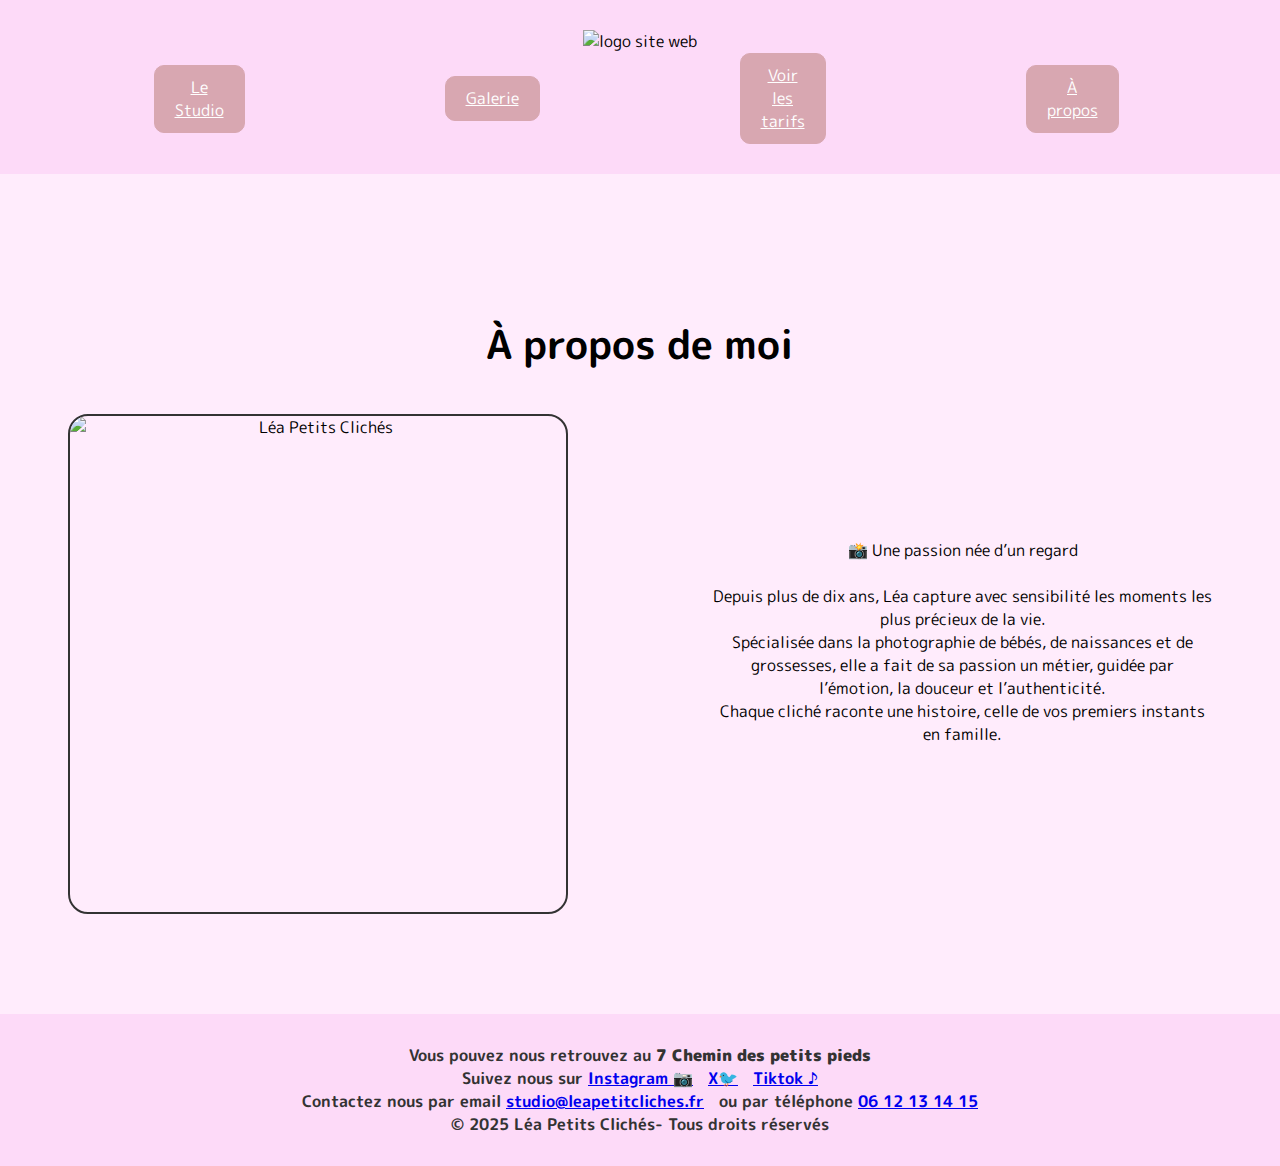
==== A_propos.html @ 14637b6e "feat : reorganization of the about  page completed" ====
<!DOCTYPE html>
<html lang="fr">
<head>
    <meta charset="UTF-8">
    <meta name="viewport" content="width=device-width, initial-scale=1.0">
    <meta name="description" content="Photographe professionnelle spécialisée dans la photographie de bébés, grossesses et naissances">
    <link rel="preconnect" href="https://fonts.googleapis.com">
<link rel="preconnect" href="https://fonts.gstatic.com" crossorigin>
<link href="https://fonts.googleapis.com/css2?family=M+PLUS+Rounded+1c&display=swap" rel="stylesheet">
<link rel="stylesheet" href="bebe/main.css">
    <title>Léa Petits Clichés - À propos de moi</title>
</head>
<body>
    <header id="header">
        <img id="logo" src="https://raw.githubusercontent.com/LucasAliasElvennope/image_for_project/refs/heads/feature/img/LogoSample_ByTailorBrands-removebg-preview.png" alt="logo site web">
        <nav id="nav">
            <a href="Accueil.html" class="btn">Accueil</a>
            <a href="Le_studio.html" class="btn">Le Studio</a>
            <a href="Galerie.html" class="btn">Galerie</a>
            <a href="Tarifs.html" class="btn">Voir les tarifs</a>
            <a href="A_propos.html" class="btn">À propos</a>
            <a href="Contact.html" class="btn">Contact</a>
        </nav>
    </header>
    <main>
        <h1 class="title">À propos de moi</h1>
        <section id="boite1_apropos">
            <img src="https://raw.githubusercontent.com/LucasAliasElvennope/image_for_project/refs/heads/feature/img/DeWatermark.ai_1744703057205.png" alt="Léa Petits Clichés">
            <h2 class="visually-hidden">Section visuelle secondaire</h2>
            <p class="text">📸 Une passion née d’un regard <br>
                <br>
                Depuis plus de dix ans, Léa capture avec sensibilité les moments les plus précieux de la vie. <br> 
                Spécialisée dans la photographie de bébés, de naissances et de grossesses, elle a fait de sa passion un métier, guidée par l’émotion, la douceur et l’authenticité. <br>
                Chaque cliché raconte une histoire, celle de vos premiers instants en famille.</p>
        </section>
        
    </main>
    <footer id="footer">
        <p id="textFooter"> &nbsp; Vous pouvez nous retrouvez au <strong>7 Chemin des petits pieds</strong> &nbsp; <br>
            Suivez nous sur <a href="https://www.instagram.com">Instagram 📷</a> &nbsp; <a href="https://www.twitter.com">X🐦</a> &nbsp; <a href="https://www.tiktok.com">Tiktok ♪ </a><br>
            Contactez nous par email <a href="mailto:studio@leapetitcliches.fr">studio@leapetitcliches.fr</a> &nbsp; ou par téléphone <a href="tel:+33612345678">06 12 13 14 15</a> <br>
            &copy; 2025 Léa Petits Clichés- Tous droits réservés</p>
    </footer>
</body>
</html>
---- bebe/main.css ----
@import url("https://fonts.googleapis.com/css2?family=M+PLUS+Rounded+1c&display=swap");
body {
  font-family: "M PLUS Rounded 1c", sans-serif;
}

#textFooter {
  font-family: "M PLUS Rounded 1c", sans-serif;
  font-weight: bolder;
}

.price {
  font-family: "M PLUS Rounded 1c", sans-serif;
  font-weight: bolder;
  font-size: 1.5rem;
  color: #D6456C;
}

#header {
  width: 100%;
  background-color: #fddaf8;
  display: flex;
  justify-content: center;
  align-items: center;
  flex-direction: column;
  text-align: center;
  padding: 30px;
}

#header_studio {
  background-color: #fddaf8;
  display: flex;
  justify-content: center;
  align-items: center;
  flex-direction: column;
  text-align: center;
  padding: 30px;
}

#logo_studio {
  display: flex;
  align-self: center;
  max-width: 250px;
  height: auto;
}

#logo {
  display: flex;
  align-self: center;
  max-width: 250px;
  height: auto;
}

#nav {
  display: flex;
  gap: 200px;
  justify-content: center;
  align-items: center;
}

#nav_studio {
  display: flex;
  gap: 200px;
  justify-content: center;
  align-items: center;
}

.btn {
  background-color: #D8A7B1;
  color: white;
  border: 1px solid #D8A7B1;
  border-radius: 10px;
  padding: 10px 20px;
}
.btn:hover {
  background-color: #C8BFE7;
  color: #ffffff;
}

#header_tarifs {
  background-color: #ffccf7;
  display: flex;
  justify-content: center;
  align-items: center;
  flex-direction: column;
  text-align: center;
  padding: 30px;
}

#title {
  display: flex;
  justify-content: center;
  text-align: center;
  font-size: 2.5rem;
  font-weight: bold;
  color: #000000;
  margin: 40px auto;
  font-family: "M PLUS Rounded 1c", sans-serif;
  font-weight: bolder;
}

#title_studio {
  display: flex;
  justify-content: center;
  text-align: center;
  font-size: 2.5rem;
  font-weight: bold;
  color: #000000;
  margin: 40px auto;
  font-family: "M PLUS Rounded 1c", sans-serif;
  font-weight: bolder;
}

#title_gallerie {
  display: flex;
  justify-content: center;
  text-align: center;
  font-weight: bold;
  font-size: 2.5rem;
  color: #000000;
  margin: 40px auto;
  font-family: "M PLUS Rounded 1c", sans-serif;
  font-weight: bolder;
}

#title_gallerie2 {
  display: flex;
  justify-content: center;
  text-align: center;
  font-weight: bold;
  color: #000000;
  margin: 40px auto;
  font-family: "M PLUS Rounded 1c", sans-serif;
  font-weight: bolder;
  font-size: 1.5rem;
}

.title {
  display: flex;
  justify-content: center;
  text-align: center;
  font-size: 2.5rem;
  font-weight: bold;
  color: #000000;
  margin: 40px auto;
  font-family: "M PLUS Rounded 1c", sans-serif;
  font-weight: bolder;
}

.title_jr {
  display: flex;
  justify-content: center;
  text-align: center;
  font-weight: bold;
  color: #000000;
  margin: 40px auto;
  font-family: "M PLUS Rounded 1c", sans-serif;
  font-weight: bolder;
  font-size: 1.5rem;
}

#enceinte {
  width: 1000px;
  height: 500px;
  display: flex;
  align-items: center;
  justify-content: center;
  border: 1px solid #333;
  border-radius: 10px;
}
#enceinte:hover {
  background-color: #C8BFE7;
  color: #ffffff;
}

body {
  margin: 0;
  padding: 0;
  height: 100vh;
  width: 100vw;
  background-color: #ffecfc;
  background-size: cover;
  background-repeat: no-repeat;
  background-position: center;
}

#img1 {
  width: 500px;
  height: 250px;
  display: flex;
  align-items: center;
  justify-content: center;
  border: 1px solid #333;
  border-radius: 10px;
}
#img1:hover {
  background-color: #C8BFE7;
  color: #ffffff;
}

#img2 {
  width: 500px;
  height: 250px;
  display: flex;
  align-items: center;
  justify-content: center;
  border: 1px solid #333;
  border-radius: 10px;
}
#img2:hover {
  background-color: #C8BFE7;
  color: #ffffff;
}

#entrance {
  width: 1000px;
  height: 600px;
  display: flex;
  align-items: center;
  justify-content: center;
  border: 1px solid #333;
  border-radius: 10px;
}
#entrance:hover {
  background-color: #C8BFE7;
  color: #ffffff;
}

#footer {
  display: flex;
  justify-content: center;
  align-items: center;
  text-align: center;
  padding: 30px;
  background-color: #fddaf8;
  color: #333;
}

#footer_studio {
  display: flex;
  justify-content: center;
  align-items: center;
  text-align: center;
  padding: 30px;
  background-color: #fddaf8;
  color: #333;
}

.visually-hidden {
  position: absolute !important;
  width: 1px;
  height: 1px;
  padding: 0;
  margin: -1px;
  overflow: hidden;
  clip: rect(0, 0, 0, 0);
  white-space: nowrap;
  border: 0;
}

* {
  margin: 0;
  padding: 0;
  box-sizing: border-box;
}

html, body {
  width: 100%;
  height: 100%;
}

main {
  padding-top: 100px;
  padding-bottom: 100px;
}

#carte {
  margin: 50px auto;
  max-width: 800px;
  text-align: center;
  width: 100%;
}
#carte iframe {
  width: 100%;
  height: 400px;
  border: none;
  border-radius: 10px;
  box-shadow: 0 0 10px rgba(0, 0, 0, 0.1);
  display: block;
}

#boite {
  display: grid;
  grid-template-columns: 1fr;
  gap: 10px;
  place-items: center;
  align-items: center;
  justify-content: center;
  text-align: center;
}

#boite1 {
  display: grid;
  grid-template-columns: 1fr;
  gap: 10px;
  place-items: center;
  align-items: center;
  justify-content: center;
  text-align: center;
}

#box {
  display: grid;
  grid-template-columns: 1fr;
  gap: 10px;
  place-items: center;
  align-items: center;
  justify-content: center;
  text-align: center;
}

#container {
  display: grid;
  grid-template-columns: 1fr;
  gap: 10px;
  place-items: center;
  align-items: center;
  justify-content: center;
  text-align: center;
}

#container1 {
  display: grid;
  grid-template-columns: 1fr;
  gap: 10px;
  place-items: center;
  align-items: center;
  justify-content: center;
  text-align: center;
}

#boite2 {
  display: grid;
  grid-template-columns: 1fr 1fr 1fr;
  gap: 20px;
  place-items: center;
  text-align: center;
  align-items: center;
}
#boite2 article {
  background-color: #FFD1DC;
  border: 2px solid #333;
  border-radius: 20px;
}

#box1 {
  width: 500px;
  height: 320px;
  background-color: #A3D5FF;
  grid-column: 1/2;
  color: #333;
  border-radius: 20px;
}

#box2 {
  width: 500px;
  height: 320px;
  background-color: #A3D5FF;
  grid-column: 2/3;
  color: #333;
  border-radius: 20px;
}

#box3 {
  width: 500px;
  height: 320px;
  background-color: #A3D5FF;
  grid-column: 3/4;
  color: #333;
  border-radius: 20px;
}

#espace {
  grid-column: 1/1;
  height: 100px;
}

#espace1 {
  grid-column: 1/1;
  height: 70px;
}

#espace2 {
  grid-column: 1/1;
  height: 70px;
}

.imgBox {
  margin-bottom: 10px;
  margin-top: 10px;
  border: 2px solid #333;
  border-radius: 50%;
  object-fit: cover;
}

#box_studio {
  display: grid;
  grid-template-columns: 1fr;
  gap: 10px;
  place-items: center;
  align-items: center;
  justify-content: center;
  text-align: center;
}

#boite1_studio {
  display: grid;
  grid-template-columns: 1fr;
  gap: 10px;
  place-items: center;
  align-items: center;
  justify-content: center;
  text-align: center;
}

#boite2_studio {
  display: grid;
  grid-template-columns: 1fr 1fr;
  gap: 5px;
  place-items: center;
  align-items: center;
  justify-content: center;
  text-align: center;
}

#int, #ext {
  width: 700px;
  height: 500px;
  border: 1px solid #333;
  border-radius: 20px;
}

#boite1_apropos {
  display: grid;
  grid-template-columns: 1fr 1fr;
  gap: 10px;
  place-items: center;
  align-items: center;
  justify-content: center;
  text-align: center;
}
#boite1_apropos img {
  width: 500px;
  height: 500px;
  border: 2px solid #333;
  border-radius: 20px;
}
#boite1_apropos .text {
  width: 500px;
  height: 250px;
  border-radius: 20px;
}

.masonry {
  column-count: 3;
  column-gap: 10px;
}
.masonry img {
  width: 100%;
  margin-bottom: 10px;
  border-radius: 6px;
  break-inside: avoid;
  transition: transform 0.3s ease;
}
.masonry img:hover {
  transform: scale(1.05);
}

#container_tarifs {
  display: grid;
  grid-template-columns: 1fr;
  gap: 10px;
  place-items: center;
  align-items: center;
  justify-content: center;
  text-align: center;
}

.boite-tarifs {
  display: grid;
  grid-template-columns: 1fr 1fr;
  gap: 20px;
  place-items: center;
  text-align: center;
}

.box-tarifs {
  width: 700px;
  height: 1090px;
  background-color: #FFD1DC;
  color: #333;
  border-radius: 20px;
  border: 2px solid #333;
  padding: 20px;
  transition: background-color 0.3s ease, color 0.3s ease;
}

.box-tarifs img {
  width: 90%;
  height: 60%;
  object-fit: cover;
  border-radius: 20px;
}

/*# sourceMappingURL=main.css.map */
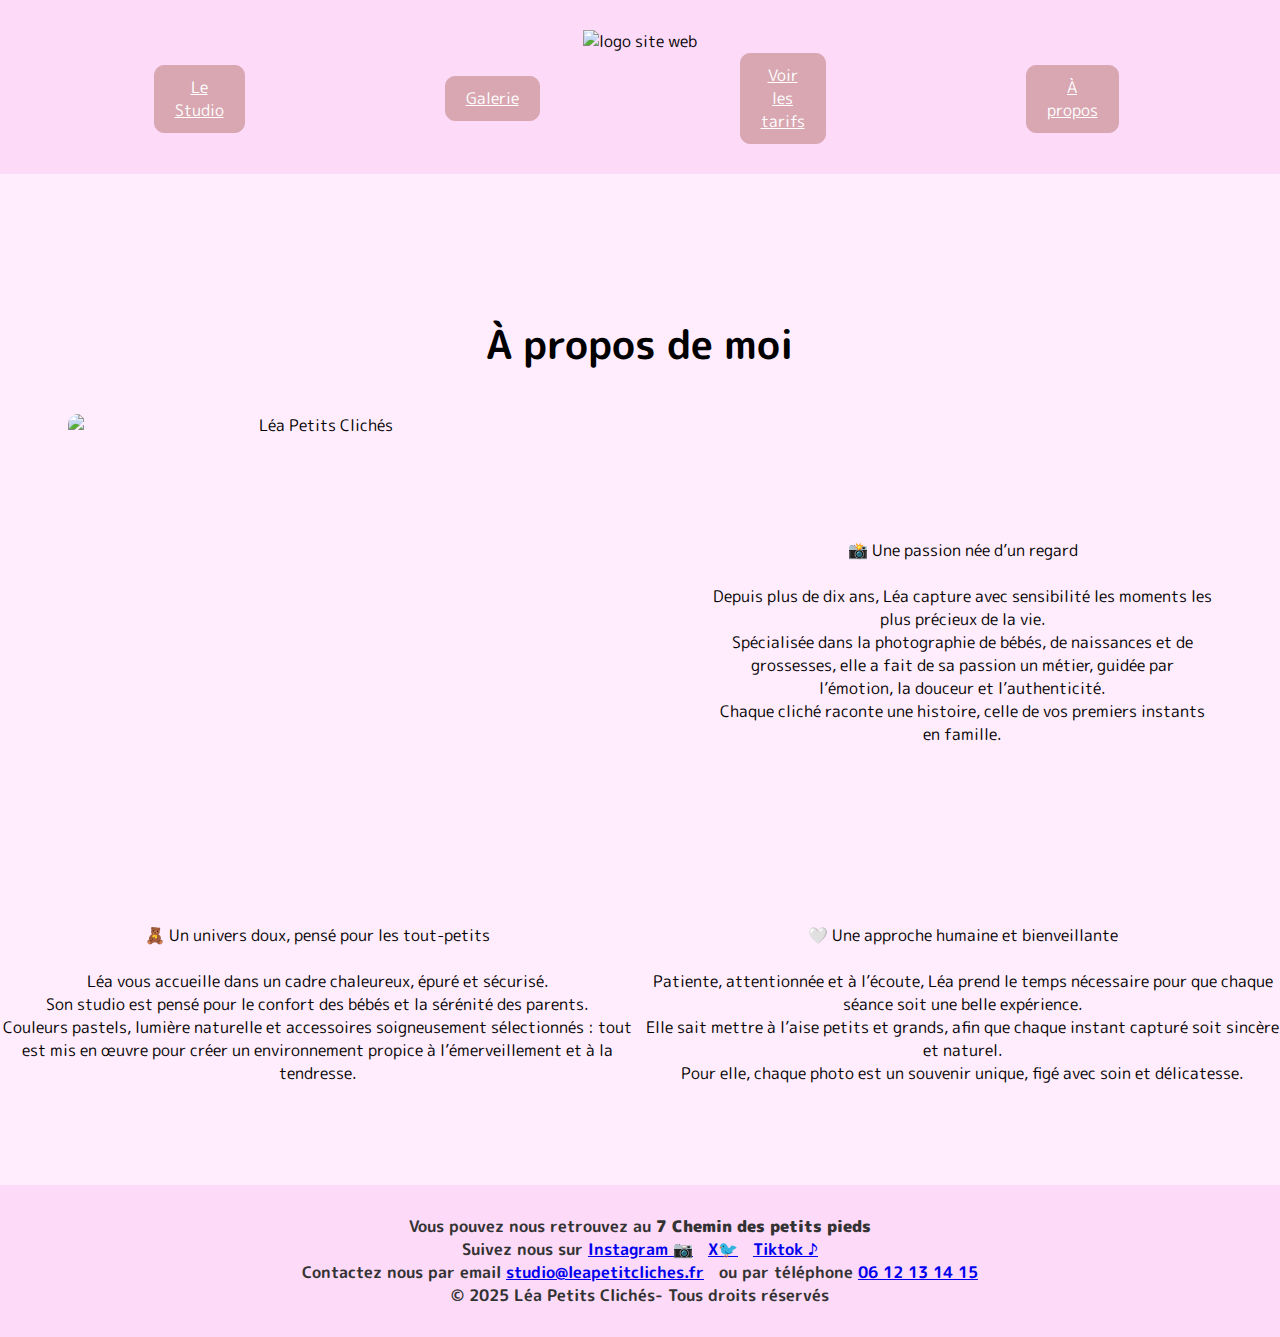
==== commit 3a0ed82a: "feat : image edge correction" ====
--- a/A_propos.html
+++ b/A_propos.html
@@ -32,6 +32,20 @@
                 Depuis plus de dix ans, Léa capture avec sensibilité les moments les plus précieux de la vie. <br> 
                 Spécialisée dans la photographie de bébés, de naissances et de grossesses, elle a fait de sa passion un métier, guidée par l’émotion, la douceur et l’authenticité. <br>
                 Chaque cliché raconte une histoire, celle de vos premiers instants en famille.</p>
+                <p>
+                    🧸 Un univers doux, pensé pour les tout-petits <br>
+                    <br>
+                    Léa vous accueille dans un cadre chaleureux, épuré et sécurisé. <br>
+                    Son studio est pensé pour le confort des bébés et la sérénité des parents. <br>
+                    Couleurs pastels, lumière naturelle et accessoires soigneusement sélectionnés : tout est mis en œuvre pour créer un environnement propice à l’émerveillement et à la tendresse.   
+                </p>
+                <p>
+                    🤍 Une approche humaine et bienveillante <br>
+                    <br>
+                    Patiente, attentionnée et à l’écoute, Léa prend le temps nécessaire pour que chaque séance soit une belle expérience. <br>
+                    Elle sait mettre à l’aise petits et grands, afin que chaque instant capturé soit sincère et naturel. <br>
+                    Pour elle, chaque photo est un souvenir unique, figé avec soin et délicatesse. <br>
+                </p>
         </section>
         
     </main>
--- a/bebe/main.css
+++ b/bebe/main.css
@@ -451,13 +451,12 @@
 #boite1_apropos img {
   width: 500px;
   height: 500px;
-  border: 2px solid #333;
-  border-radius: 20px;
+  border-radius: 10px;
 }
 #boite1_apropos .text {
   width: 500px;
   height: 250px;
-  border-radius: 20px;
+  border-radius: 10px;
 }
 
 .masonry {
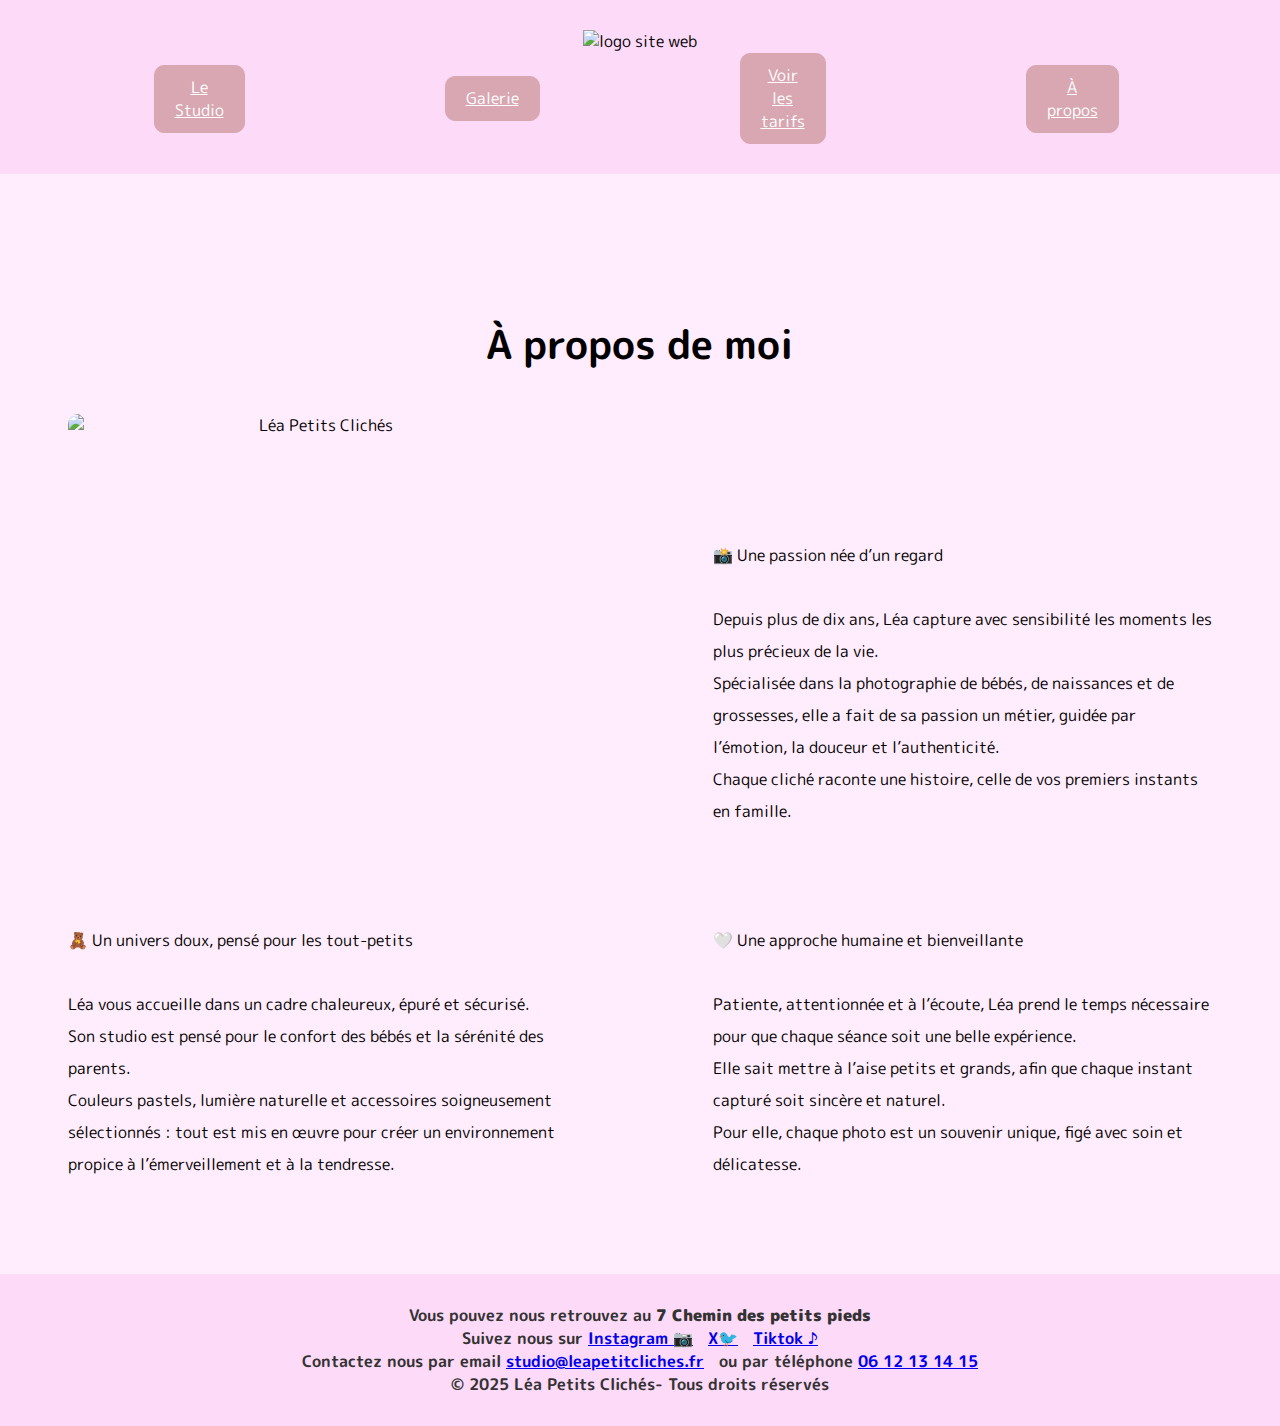
==== commit 2e141ae7: "feat: passage of text from center to left" ====
--- a/A_propos.html
+++ b/A_propos.html
@@ -32,14 +32,14 @@
                 Depuis plus de dix ans, Léa capture avec sensibilité les moments les plus précieux de la vie. <br> 
                 Spécialisée dans la photographie de bébés, de naissances et de grossesses, elle a fait de sa passion un métier, guidée par l’émotion, la douceur et l’authenticité. <br>
                 Chaque cliché raconte une histoire, celle de vos premiers instants en famille.</p>
-                <p>
+                <p class="text">
                     🧸 Un univers doux, pensé pour les tout-petits <br>
                     <br>
                     Léa vous accueille dans un cadre chaleureux, épuré et sécurisé. <br>
                     Son studio est pensé pour le confort des bébés et la sérénité des parents. <br>
                     Couleurs pastels, lumière naturelle et accessoires soigneusement sélectionnés : tout est mis en œuvre pour créer un environnement propice à l’émerveillement et à la tendresse.   
                 </p>
-                <p>
+                <p class="text">
                     🤍 Une approche humaine et bienveillante <br>
                     <br>
                     Patiente, attentionnée et à l’écoute, Léa prend le temps nécessaire pour que chaque séance soit une belle expérience. <br>
--- a/bebe/main.css
+++ b/bebe/main.css
@@ -454,9 +454,15 @@
   border-radius: 10px;
 }
 #boite1_apropos .text {
+  font-family: "M PLUS Rounded 1c", sans-serif;
+  font-size: 16px;
+  line-height: 2;
   width: 500px;
   height: 250px;
   border-radius: 10px;
+  align-items: center;
+  justify-content: left;
+  text-align: left;
 }
 
 .masonry {
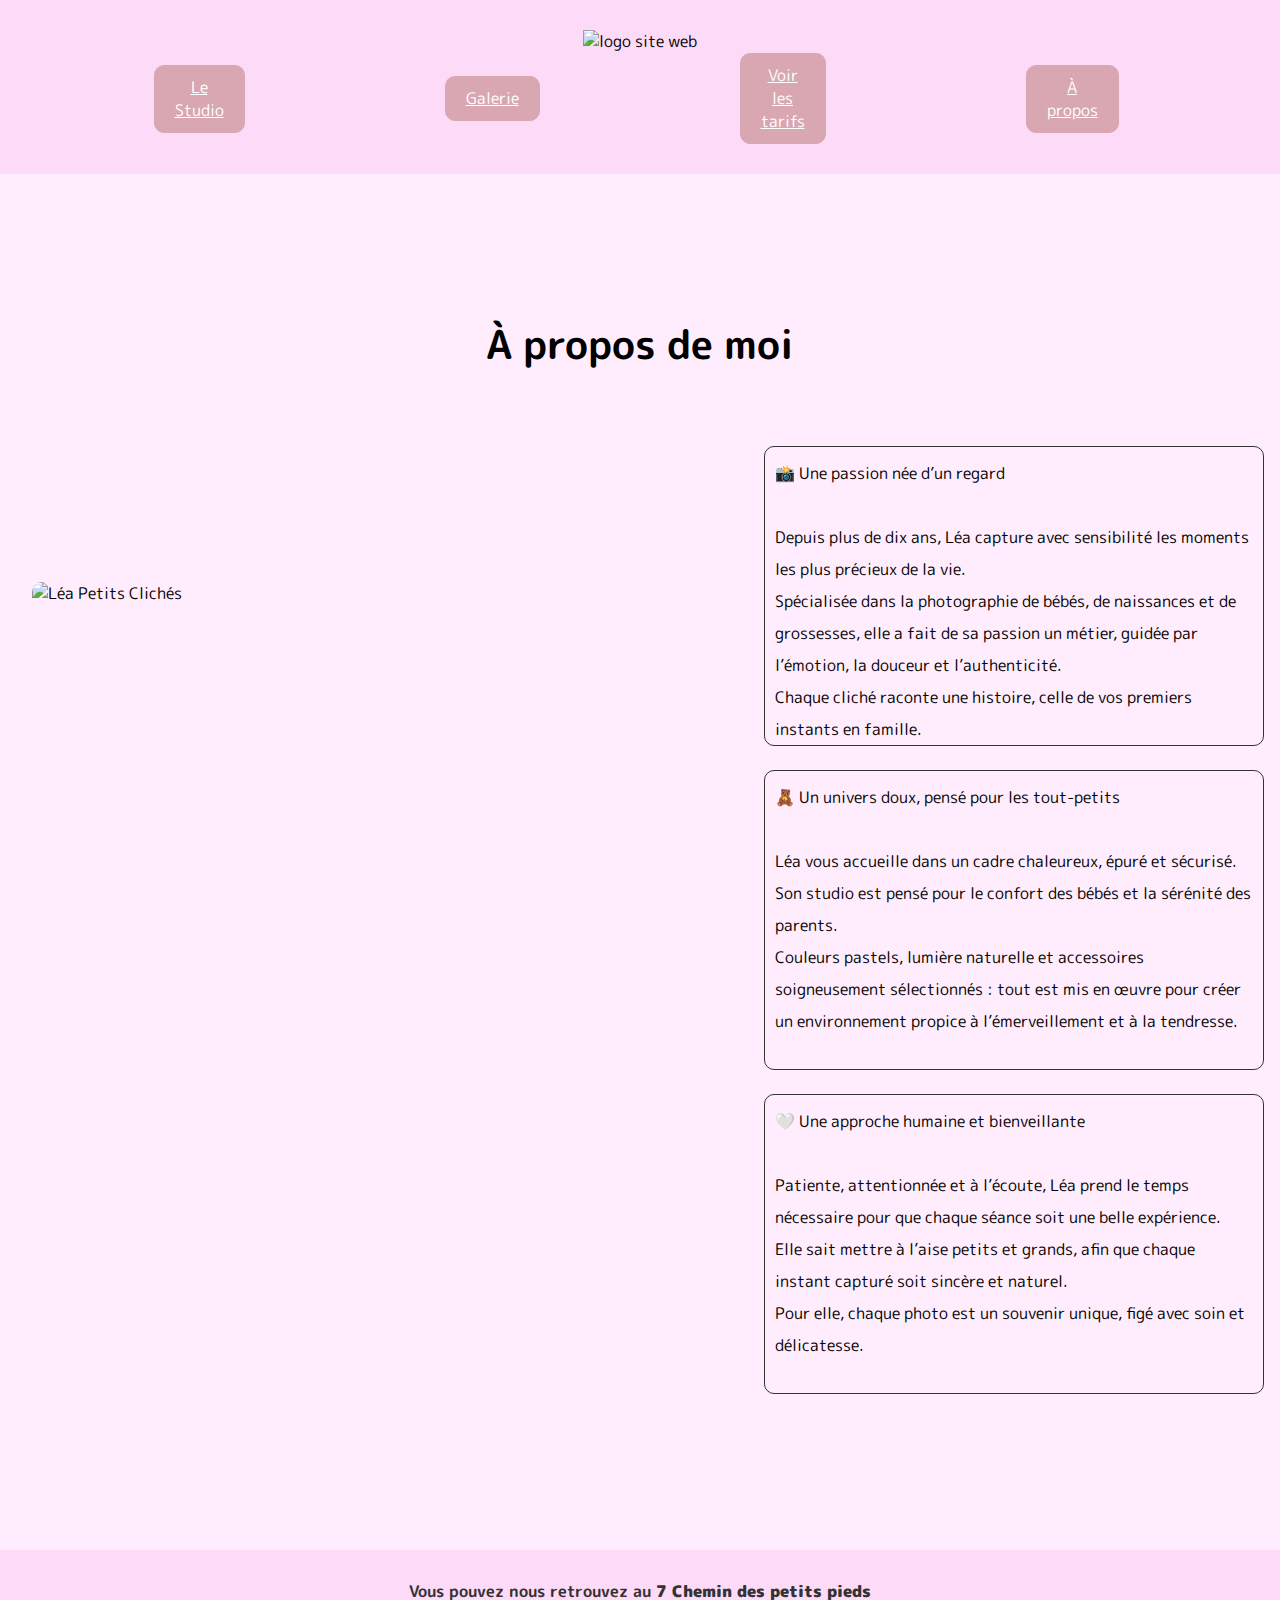
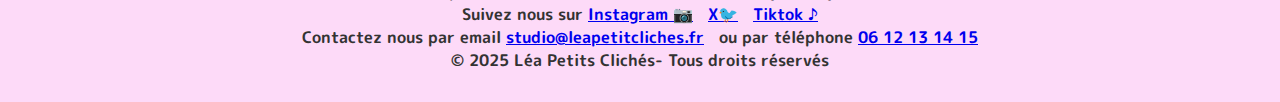
==== commit 88872e9a: "feat: passage of text from center to left" ====
--- a/A_propos.html
+++ b/A_propos.html
@@ -25,29 +25,30 @@
     <main>
         <h1 class="title">À propos de moi</h1>
         <section id="boite1_apropos">
-            <img src="https://raw.githubusercontent.com/LucasAliasElvennope/image_for_project/refs/heads/feature/img/DeWatermark.ai_1744703057205.png" alt="Léa Petits Clichés">
-            <h2 class="visually-hidden">Section visuelle secondaire</h2>
-            <p class="text">📸 Une passion née d’un regard <br>
-                <br>
-                Depuis plus de dix ans, Léa capture avec sensibilité les moments les plus précieux de la vie. <br> 
+            <img class="img_apropos" src="https://raw.githubusercontent.com/LucasAliasElvennope/image_for_project/refs/heads/feature/img/DeWatermark.ai_1744703057205.png" alt="Léa Petits Clichés">
+          
+            <section aria-labelledby="apropos-title">
+              <h2 id="apropos-title" class="visually-hidden">À propos de Léa</h2>
+          
+              <p class="text">📸 Une passion née d’un regard <br><br>
+                Depuis plus de dix ans, Léa capture avec sensibilité les moments les plus précieux de la vie. <br>
                 Spécialisée dans la photographie de bébés, de naissances et de grossesses, elle a fait de sa passion un métier, guidée par l’émotion, la douceur et l’authenticité. <br>
-                Chaque cliché raconte une histoire, celle de vos premiers instants en famille.</p>
-                <p class="text">
-                    🧸 Un univers doux, pensé pour les tout-petits <br>
-                    <br>
-                    Léa vous accueille dans un cadre chaleureux, épuré et sécurisé. <br>
-                    Son studio est pensé pour le confort des bébés et la sérénité des parents. <br>
-                    Couleurs pastels, lumière naturelle et accessoires soigneusement sélectionnés : tout est mis en œuvre pour créer un environnement propice à l’émerveillement et à la tendresse.   
-                </p>
-                <p class="text">
-                    🤍 Une approche humaine et bienveillante <br>
-                    <br>
-                    Patiente, attentionnée et à l’écoute, Léa prend le temps nécessaire pour que chaque séance soit une belle expérience. <br>
-                    Elle sait mettre à l’aise petits et grands, afin que chaque instant capturé soit sincère et naturel. <br>
-                    Pour elle, chaque photo est un souvenir unique, figé avec soin et délicatesse. <br>
-                </p>
-        </section>
-        
+                Chaque cliché raconte une histoire, celle de vos premiers instants en famille.
+              </p>
+          
+              <p class="text1">🧸 Un univers doux, pensé pour les tout-petits <br><br>
+                Léa vous accueille dans un cadre chaleureux, épuré et sécurisé. <br>
+                Son studio est pensé pour le confort des bébés et la sérénité des parents. <br>
+                Couleurs pastels, lumière naturelle et accessoires soigneusement sélectionnés : tout est mis en œuvre pour créer un environnement propice à l’émerveillement et à la tendresse.
+              </p>
+          
+              <p class="text2">🤍 Une approche humaine et bienveillante <br><br>
+                Patiente, attentionnée et à l’écoute, Léa prend le temps nécessaire pour que chaque séance soit une belle expérience. <br>
+                Elle sait mettre à l’aise petits et grands, afin que chaque instant capturé soit sincère et naturel. <br>
+                Pour elle, chaque photo est un souvenir unique, figé avec soin et délicatesse.
+              </p>
+            </section>
+          </section>
     </main>
     <footer id="footer">
         <p id="textFooter"> &nbsp; Vous pouvez nous retrouvez au <strong>7 Chemin des petits pieds</strong> &nbsp; <br>
--- a/bebe/main.css
+++ b/bebe/main.css
@@ -442,27 +442,37 @@
 #boite1_apropos {
   display: grid;
   grid-template-columns: 1fr 1fr;
-  gap: 10px;
-  place-items: center;
-  align-items: center;
-  justify-content: center;
-  text-align: center;
-}
-#boite1_apropos img {
-  width: 500px;
-  height: 500px;
-  border-radius: 10px;
-}
-#boite1_apropos .text {
+  gap: 2rem;
+  align-items: start;
+  padding: 2rem;
+}
+#boite1_apropos section {
+  text-align: left;
+}
+#boite1_apropos section p {
+  margin-bottom: 1.5rem;
+}
+
+.img_apropos {
+  justify-self: center;
+  align-self: center;
+  width: 700px;
+  height: 700px;
+  border-radius: 10px;
+}
+
+.text, .text1, .text2 {
   font-family: "M PLUS Rounded 1c", sans-serif;
   font-size: 16px;
   line-height: 2;
   width: 500px;
-  height: 250px;
-  border-radius: 10px;
-  align-items: center;
-  justify-content: left;
+  height: 300px;
+  border-radius: 10px;
+  align-items: fl;
+  justify-content: flex-start;
   text-align: left;
+  border: 1px solid #333;
+  padding: 10px;
 }
 
 .masonry {
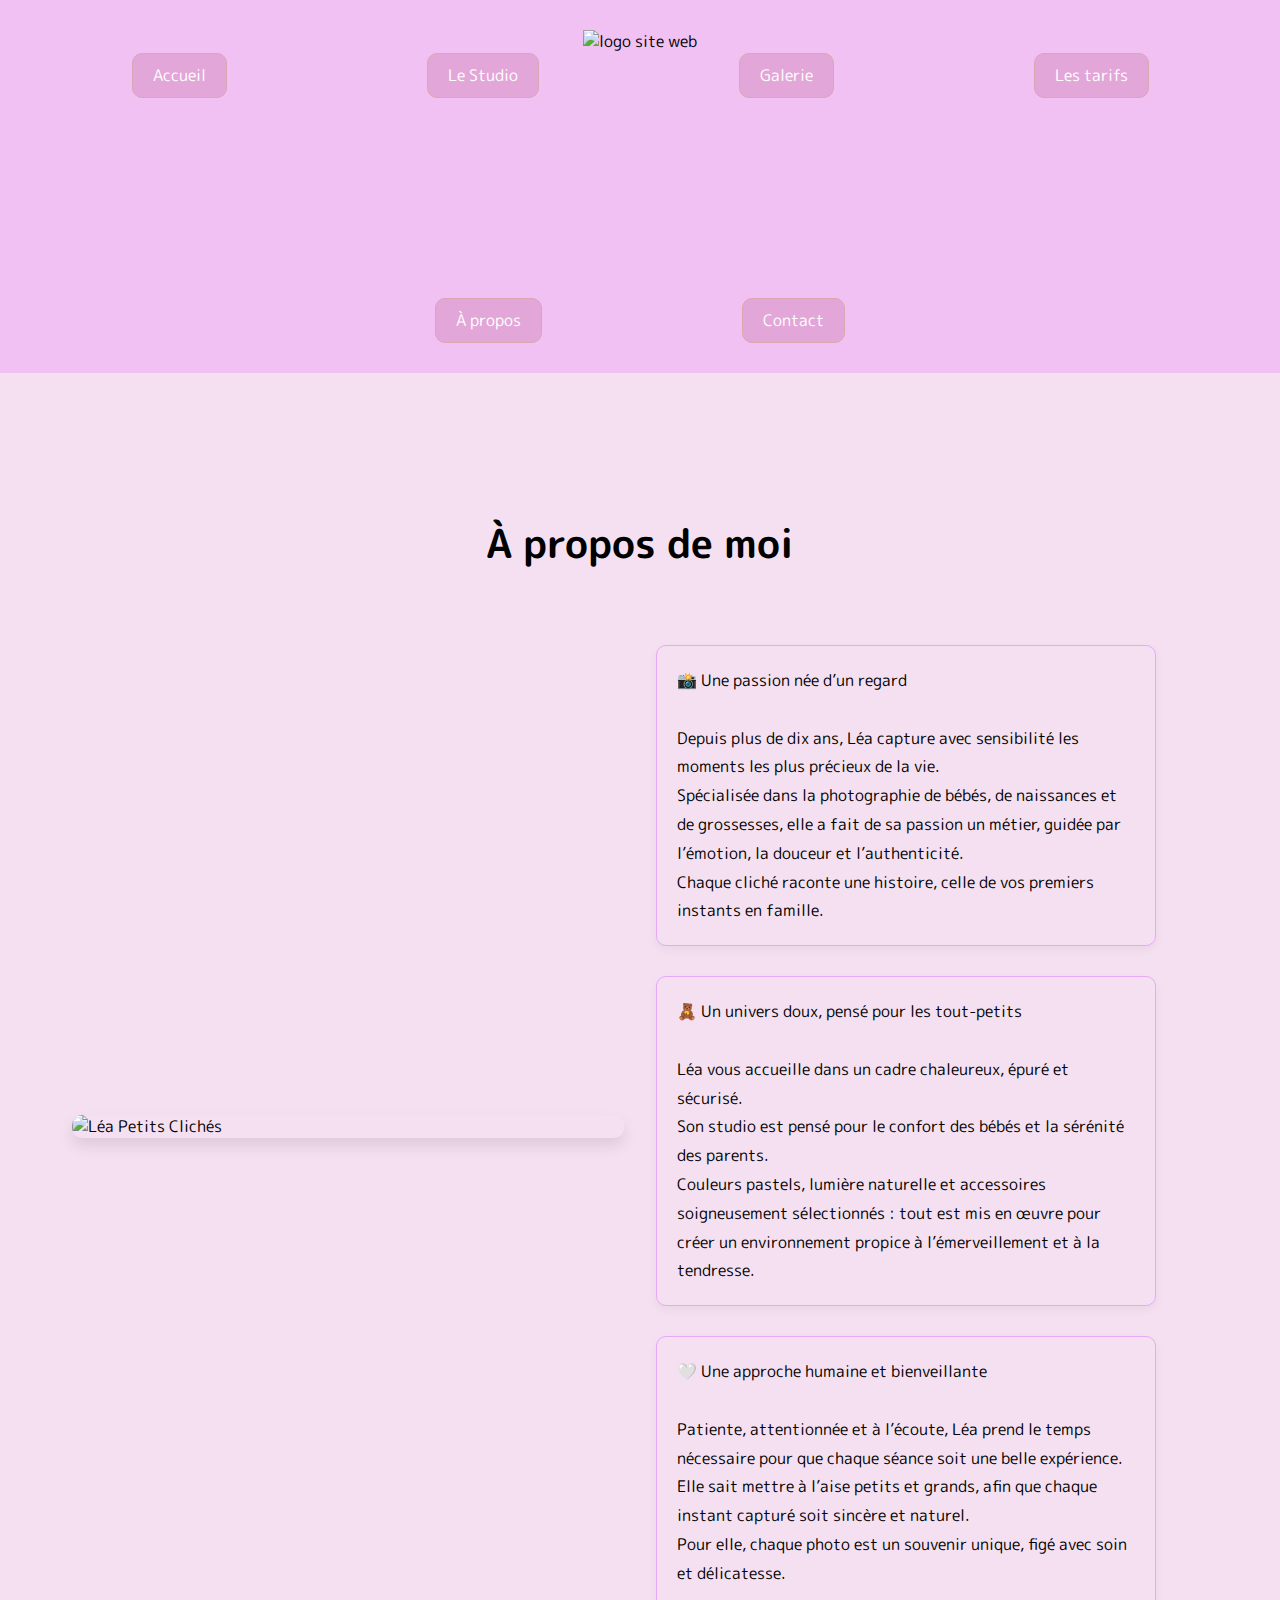
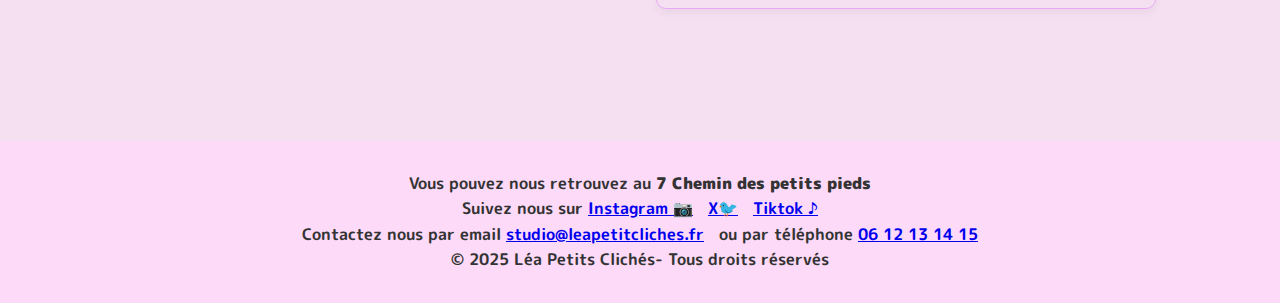
==== commit 71cf03a9: "feat : modif button" ====
--- a/A_propos.html
+++ b/A_propos.html
@@ -7,6 +7,7 @@
     <link rel="preconnect" href="https://fonts.googleapis.com">
 <link rel="preconnect" href="https://fonts.gstatic.com" crossorigin>
 <link href="https://fonts.googleapis.com/css2?family=M+PLUS+Rounded+1c&display=swap" rel="stylesheet">
+<link rel="icon" href="assets/images/Logo.png" type="image/x-icon">
 <link rel="stylesheet" href="bebe/main.css">
     <title>Léa Petits Clichés - À propos de moi</title>
 </head>
@@ -17,7 +18,7 @@
             <a href="Accueil.html" class="btn">Accueil</a>
             <a href="Le_studio.html" class="btn">Le Studio</a>
             <a href="Galerie.html" class="btn">Galerie</a>
-            <a href="Tarifs.html" class="btn">Voir les tarifs</a>
+            <a href="Tarifs.html" class="btn">Les tarifs</a>
             <a href="A_propos.html" class="btn">À propos</a>
             <a href="Contact.html" class="btn">Contact</a>
         </nav>
--- a/bebe/main.css
+++ b/bebe/main.css
@@ -1,3 +1,4 @@
+@charset "UTF-8";
 @import url("https://fonts.googleapis.com/css2?family=M+PLUS+Rounded+1c&display=swap");
 body {
   font-family: "M PLUS Rounded 1c", sans-serif;
@@ -15,9 +16,11 @@
   color: #D6456C;
 }
 
-#header {
-  width: 100%;
-  background-color: #fddaf8;
+#header,
+#header_studio,
+#header_tarifs {
+  width: 100%;
+  background-color: #f1c1f3;
   display: flex;
   justify-content: center;
   align-items: center;
@@ -26,16 +29,11 @@
   padding: 30px;
 }
 
-#header_studio {
-  background-color: #fddaf8;
-  display: flex;
-  justify-content: center;
-  align-items: center;
-  flex-direction: column;
-  text-align: center;
-  padding: 30px;
-}
-
+#header_tarifs {
+  background-color: #ffccf7;
+}
+
+#logo,
 #logo_studio {
   display: flex;
   align-self: center;
@@ -43,49 +41,82 @@
   height: auto;
 }
 
-#logo {
-  display: flex;
-  align-self: center;
-  max-width: 250px;
-  height: auto;
-}
-
-#nav {
+#nav,
+#nav_studio {
   display: flex;
   gap: 200px;
   justify-content: center;
   align-items: center;
-}
-
-#nav_studio {
-  display: flex;
-  gap: 200px;
-  justify-content: center;
-  align-items: center;
+  flex-wrap: wrap;
 }
 
 .btn {
-  background-color: #D8A7B1;
+  justify-content: center;
+  align-items: center;
+  background-color: #e2a7d8;
   color: white;
   border: 1px solid #D8A7B1;
   border-radius: 10px;
   padding: 10px 20px;
+  text-align: center;
+  white-space: nowrap;
+  transition: background-color 0.3s ease;
+  text-decoration: none;
 }
 .btn:hover {
   background-color: #C8BFE7;
   color: #ffffff;
 }
 
-#header_tarifs {
-  background-color: #ffccf7;
-  display: flex;
-  justify-content: center;
-  align-items: center;
-  flex-direction: column;
-  text-align: center;
-  padding: 30px;
-}
-
+/* Responsive */
+@media screen and (max-width: 768px) {
+  #nav,
+  #nav_studio {
+    flex-direction: column;
+    gap: 20px; /* Espacement vertical pour les petits écrans */
+    justify-content: flex-start;
+    align-items: center; /* Centrer les éléments */
+  }
+  #logo,
+  #logo_studio {
+    max-width: 180px;
+  }
+  .btn {
+    width: 100%;
+    max-width: 260px;
+    padding: 10px;
+    font-size: 1rem;
+    text-align: left; /* Aligner le texte à gauche */
+  }
+  /* Suppression du menu burger : pas de styles nécessaires */
+  #burger-menu {
+    display: none; /* Cacher le burger */
+  }
+  /* Le menu est maintenant toujours visible, horizontal et centré */
+  #nav {
+    display: flex; /* Assurer que le menu est visible */
+    flex-direction: row; /* Menu horizontal */
+    gap: 20px;
+    justify-content: center; /* Centrer les liens du menu */
+    width: 100%;
+  }
+  #nav_studio {
+    display: flex;
+    flex-direction: row;
+    gap: 20px;
+    justify-content: center;
+    width: 100%;
+  }
+  #nav a {
+    padding: 15px;
+    background-color: #D8A7B1;
+    border: none;
+    width: auto;
+    color: white;
+    text-decoration: none;
+    font-size: 1.2rem;
+  }
+}
 #title {
   display: flex;
   justify-content: center;
@@ -225,26 +256,32 @@
   color: #ffffff;
 }
 
-#footer {
+#footer,
+#footer_studio {
   display: flex;
   justify-content: center;
   align-items: center;
   text-align: center;
   padding: 30px;
-  background-color: #fddaf8;
+  background-color: #f1c1f3;
   color: #333;
-}
-
-#footer_studio {
-  display: flex;
-  justify-content: center;
-  align-items: center;
-  text-align: center;
-  padding: 30px;
-  background-color: #fddaf8;
-  color: #333;
-}
-
+  flex-direction: row;
+  flex-wrap: wrap;
+  gap: 20px;
+  font-family: "M PLUS Rounded 1c", sans-serif;
+  font-size: medium;
+}
+
+/* Responsive footer pour petits écrans */
+@media screen and (max-width: 768px) {
+  #footer,
+  #footer_studio {
+    flex-direction: column; /* Met les éléments les uns au-dessus des autres */
+    padding: 20px;
+    gap: 15px;
+    font-size: small;
+  }
+}
 .visually-hidden {
   position: absolute !important;
   width: 1px;
@@ -288,9 +325,16 @@
   display: block;
 }
 
+/* Styles généraux */
+body {
+  background-color: #ffe3fb;
+}
+
+/* Le container principal */
 #boite {
-  display: grid;
-  grid-template-columns: 1fr;
+  border: none;
+  display: grid;
+  grid-template-columns: 1fr; /* Une seule colonne */
   gap: 10px;
   place-items: center;
   align-items: center;
@@ -298,19 +342,51 @@
   text-align: center;
 }
 
+/* Le container boîte 1 */
 #boite1 {
-  display: grid;
-  grid-template-columns: 1fr;
+  border: none;
+  display: grid;
+  grid-template-columns: 1fr; /* Une seule colonne */
+  gap: 20px;
+  place-items: center;
+  align-items: stretch;
+  justify-items: center;
+  text-align: center;
+  height: auto;
+}
+
+#boite1 p {
+  background-color: transparent;
+  border: none;
+  width: 100%;
+  max-width: 800px;
+  margin: 0 auto;
+  font-family: "M PLUS Rounded 1c", sans-serif;
+  font-weight: bolder;
+  text-align: left;
+  line-height: 1.6;
+}
+
+/* Le container box */
+#box {
+  border: none;
+  display: grid;
+  grid-template-columns: 1fr; /* Une seule colonne */
   gap: 10px;
   place-items: center;
   align-items: center;
   justify-content: center;
   text-align: center;
 }
-
-#box {
-  display: grid;
-  grid-template-columns: 1fr;
+#box #enceinte {
+  border: none;
+}
+
+/* Le container principal */
+#container, #container1 {
+  border: none;
+  display: grid;
+  grid-template-columns: 1fr; /* Une seule colonne */
   gap: 10px;
   place-items: center;
   align-items: center;
@@ -318,83 +394,42 @@
   text-align: center;
 }
 
-#container {
-  display: grid;
-  grid-template-columns: 1fr;
-  gap: 10px;
-  place-items: center;
-  align-items: center;
-  justify-content: center;
-  text-align: center;
-}
-
-#container1 {
-  display: grid;
-  grid-template-columns: 1fr;
-  gap: 10px;
-  place-items: center;
-  align-items: center;
-  justify-content: center;
-  text-align: center;
-}
-
+/* Le container boite 2 */
 #boite2 {
-  display: grid;
-  grid-template-columns: 1fr 1fr 1fr;
+  border: none;
+  display: grid;
+  grid-template-columns: 1fr; /* Une seule colonne */
   gap: 20px;
   place-items: center;
   text-align: center;
   align-items: center;
 }
-#boite2 article {
-  background-color: #FFD1DC;
-  border: 2px solid #333;
-  border-radius: 20px;
-}
-
-#box1 {
-  width: 500px;
-  height: 320px;
-  background-color: #A3D5FF;
-  grid-column: 1/2;
+
+/* Box individuelles */
+#box1, #box2, #box3 {
+  width: 100%;
+  max-width: 550px; /* Largeur maximale des box */
+  max-height: 600px;
+  background-color: #f8c4eb;
+  border: 1px solid #333;
   color: #333;
   border-radius: 20px;
-}
-
-#box2 {
-  width: 500px;
-  height: 320px;
-  background-color: #A3D5FF;
-  grid-column: 2/3;
-  color: #333;
-  border-radius: 20px;
-}
-
-#box3 {
-  width: 500px;
-  height: 320px;
-  background-color: #A3D5FF;
-  grid-column: 3/4;
-  color: #333;
-  border-radius: 20px;
-}
-
-#espace {
-  grid-column: 1/1;
-  height: 100px;
-}
-
-#espace1 {
-  grid-column: 1/1;
+  margin-bottom: 20px; /* Un petit espacement entre les box */
+  display: flex;
+  justify-content: center;
+  align-items: center;
+  text-align: center;
+}
+
+/* Espaces entre les sections */
+#espace, #espace1, #espace2 {
+  border: none;
   height: 70px;
-}
-
-#espace2 {
-  grid-column: 1/1;
-  height: 70px;
-}
-
-.imgBox {
+  width: 100%;
+}
+
+/* Image avec bordure ronde */
+#imgBox {
   margin-bottom: 10px;
   margin-top: 10px;
   border: 2px solid #333;
@@ -402,94 +437,439 @@
   object-fit: cover;
 }
 
+/* Responsive */
+/* Pour les petits écrans (smartphones) */
+@media (max-width: 768px) {
+  #boite, #boite1, #box, #container, #container1, #boite2 {
+    grid-template-columns: 1fr; /* Un seul élément par ligne */
+    gap: 20px;
+  }
+  #box1, #box2, #box3 {
+    width: 100%; /* Chaque boîte occupe toute la largeur */
+    height: auto;
+  }
+  #enceinte {
+    width: 100%; /* Image prend toute la largeur de son conteneur */
+    height: auto;
+  }
+  #imgBox {
+    width: 80%; /* Réduire la taille de l'image dans les boîtes */
+    margin: 0 auto;
+  }
+  #header {
+    padding: 20px; /* Moins de padding pour les petits écrans */
+  }
+  #nav {
+    flex-direction: column; /* Navigation en colonne pour les petits écrans */
+    gap: 10px;
+  }
+}
+/* Pour les tablettes en paysage ou autres écrans moyens */
+@media (max-width: 1024px) {
+  #boite, #boite1, #box, #container, #container1, #boite2 {
+    grid-template-columns: 1fr; /* Un seul élément par ligne */
+  }
+  #box1, #box2, #box3 {
+    width: 100%; /* Les boîtes prennent toute la largeur */
+    height: auto;
+  }
+  #imgBox {
+    width: 100%; /* Assurez-vous que l'image prend la largeur nécessaire */
+    height: auto;
+  }
+}
+/* Pour les grands écrans (bureau) */
+@media (min-width: 1025px) {
+  #boite, #boite1, #box, #container, #container1, #boite2 {
+    grid-template-columns: 1fr; /* Toujours une seule colonne */
+  }
+  #box1, #box2, #box3 {
+    width: 100%; /* Boîtes prennent toute la largeur */
+    height: auto;
+  }
+}
 #box_studio {
   display: grid;
   grid-template-columns: 1fr;
-  gap: 10px;
   place-items: center;
-  align-items: center;
-  justify-content: center;
-  text-align: center;
-}
-
+  text-align: center;
+  padding: 20px;
+}
+
+/* ==== IMAGE DE L'ENTRÉE ==== */
+#entrance {
+  background-color: #f0f0f0;
+  width: 100%;
+  max-width: 700px;
+  height: auto;
+  border-radius: 20px;
+  object-fit: cover;
+  display: block;
+}
+
+/* ==== TEXTE PRINCIPAL ==== */
 #boite1_studio {
   display: grid;
   grid-template-columns: 1fr;
-  gap: 10px;
   place-items: center;
-  align-items: center;
-  justify-content: center;
-  text-align: center;
-}
-
+  padding: 20px;
+  text-align: center;
+}
+
+#boite1_studio p {
+  max-width: 900px;
+  width: 100%;
+  margin: 0 auto;
+  text-align: left;
+  line-height: 1.6;
+  font-weight: 500;
+  border: none;
+  background: transparent;
+  padding: 10px;
+}
+
+/* ==== BLOCS IMAGES INT/EXT ==== */
 #boite2_studio {
   display: grid;
   grid-template-columns: 1fr 1fr;
-  gap: 5px;
-  place-items: center;
-  align-items: center;
-  justify-content: center;
-  text-align: center;
-}
-
-#int, #ext {
-  width: 700px;
-  height: 500px;
+  gap: 20px;
+  justify-content: flex-end;
+  align-items: center;
+  padding: 20px;
+}
+
+#int,
+#ext {
+  margin: 0 auto;
+  width: 100%;
+  max-width: 700px;
+  aspect-ratio: 7/5;
   border: 1px solid #333;
   border-radius: 20px;
-}
-
+  background-color: #f0f0f0;
+  object-fit: cover;
+}
+
+/* ==== ESPACES ==== */
+#espace,
+#espace1 {
+  height: 60px;
+}
+
+/* ==== FOOTER ==== */
+#footer_studio {
+  display: flex;
+  justify-content: center;
+  align-items: center;
+  text-align: center;
+  padding: 30px;
+  background-color: #fddaf8;
+  color: #333;
+  flex-direction: column;
+}
+
+#footer_studio p {
+  max-width: 900px;
+  width: 90%;
+  line-height: 1.5;
+}
+
+/* ==== RESPONSIVE ==== */
+@media screen and (max-width: 768px) {
+  #boite2_studio {
+    grid-template-columns: 1fr;
+  }
+  #int,
+  #ext,
+  #entrance {
+    width: 90%;
+  }
+  #boite1_studio p {
+    text-align: center;
+  }
+}
 #boite1_apropos {
   display: grid;
   grid-template-columns: 1fr 1fr;
   gap: 2rem;
   align-items: start;
   padding: 2rem;
-}
+  max-width: 1200px;
+  margin: 0 auto;
+}
+
+/* ==== SECTIONS ==== */
 #boite1_apropos section {
+  display: grid;
+  gap: 30px;
   text-align: left;
 }
-#boite1_apropos section p {
-  margin-bottom: 1.5rem;
-}
-
+
+/* ==== IMAGE ==== */
 .img_apropos {
   justify-self: center;
   align-self: center;
-  width: 700px;
-  height: 700px;
+  width: 100%; /* Ajuste pour être plus flexible */
+  max-width: 700px;
+  height: auto;
   border-radius: 10px;
-}
-
+  box-shadow: 0 8px 15px rgba(0, 0, 0, 0.1);
+}
+
+/* ==== TEXTE ==== */
 .text, .text1, .text2 {
   font-family: "M PLUS Rounded 1c", sans-serif;
-  font-size: 16px;
-  line-height: 2;
-  width: 500px;
-  height: 300px;
+  font-size: 1rem;
+  line-height: 1.8;
+  width: 100%;
+  max-width: 500px;
+  height: auto;
+  padding: 20px;
+  gap: 10px;
   border-radius: 10px;
-  align-items: fl;
-  justify-content: flex-start;
   text-align: left;
-  border: 1px solid #333;
-  padding: 10px;
-}
-
+  border: 1px solid #e7a8f7;
+  background-color: transparent;
+  box-shadow: 0 4px 10px rgba(0, 0, 0, 0.05);
+}
+
+/* ==== RESPONSIVE DESIGN ==== */
+@media screen and (max-width: 768px) {
+  #boite1_apropos {
+    grid-template-columns: 1fr; /* Passer en une seule colonne pour mobile */
+    text-align: center;
+  }
+  .text, .text1, .text2 {
+    width: 90%;
+    max-width: none;
+    font-size: 0.9rem;
+  }
+  .img_apropos {
+    width: 100%;
+    max-width: 500px;
+    height: auto;
+  }
+}
+/* ==== TITRES ==== */
+#title_gallerie {
+  font-size: 2.5rem;
+  text-align: center;
+  margin-top: 40px;
+  font-family: "M PLUS Rounded 1c", sans-serif;
+}
+
+#title_gallerie2 {
+  text-align: center;
+  font-weight: 400;
+  margin: 20px auto;
+  font-size: 1.2rem;
+  max-width: 900px;
+  line-height: 1.6;
+  font-family: "M PLUS Rounded 1c", sans-serif;
+}
+
+/* ==== GALERIE MASONRY ==== */
 .masonry {
-  column-count: 3;
-  column-gap: 10px;
-}
+  column-count: 4;
+  column-gap: 120px;
+  padding: 40px;
+  max-width: 1200px;
+  margin: 0 auto;
+}
+
+.imgGallerie,
 .masonry img {
   width: 100%;
-  margin-bottom: 10px;
-  border-radius: 6px;
-  break-inside: avoid;
+  display: block;
+  margin-bottom: 40px;
+  border-radius: 20px;
+  box-shadow: 0 2px 10px rgba(0, 0, 0, 0.1);
   transition: transform 0.3s ease;
 }
-.masonry img:hover {
-  transform: scale(1.05);
-}
-
+
+.imgGallerie:hover {
+  transform: scale(1.03);
+}
+
+/* ==== RESPONSIVE ==== */
+@media screen and (max-width: 1024px) {
+  .masonry {
+    column-count: 3;
+  }
+}
+@media screen and (max-width: 768px) {
+  .masonry {
+    column-count: 2;
+  }
+  #title_gallerie {
+    font-size: 2rem;
+  }
+  #title_gallerie2 {
+    font-size: 1rem;
+    padding: 0 10px;
+  }
+}
+@media screen and (max-width: 480px) {
+  .masonry {
+    column-count: 1;
+  }
+  #title_gallerie {
+    font-size: 1.8rem;
+  }
+  #title_gallerie2 {
+    font-size: 0.95rem;
+  }
+}
+/* ==== FOOTER (déjà vu mais je te le remets propre) ==== */
+#footer {
+  background-color: #fddaf8;
+  text-align: center;
+  padding: 30px;
+  font-family: "M PLUS Rounded 1c", sans-serif;
+}
+
+#footer p {
+  max-width: 900px;
+  margin: 0 auto;
+  line-height: 1.6;
+}
+
+@media screen and (min-width: 1025px) {
+  .masonry {
+    column-count: 3; /* Augmente le nombre de colonnes */
+  }
+  .imgGallerie,
+  .masonry img {
+    width: 135%; /* Garder la largeur de l'image à 100% de la colonne */
+    max-width: 600px; /* Limite la taille de l'image (si nécessaire) */
+    margin-bottom: 20px; /* Espacement plus grand entre les images */
+  }
+}
+/* === Section Contact === */
+main {
+  background-color: #f5e0f2;
+}
+
+#contact {
+  display: flex;
+  flex-direction: column;
+  align-items: center;
+  gap: 2rem;
+  padding: 2rem;
+  background-color: #f5e0f2;
+}
+
+/* Titre Contact */
+#title_contact {
+  font-family: "M PLUS Rounded 1c", sans-serif;
+  font-size: 2rem;
+  color: #444;
+  text-align: center;
+}
+
+/* Formulaire global */
+form {
+  display: flex;
+  flex-direction: column;
+  gap: 2rem;
+  padding: 2rem;
+  background-color: #ffffff;
+  border-radius: 12px;
+  box-shadow: 0 4px 12px rgba(0, 0, 0, 0.05);
+  width: 100%;
+  max-width: 700px;
+  margin: 0 auto;
+}
+
+/* Fieldsets */
+form fieldset {
+  border: none;
+  display: flex;
+  flex-direction: column;
+  gap: 1rem;
+}
+
+/* Légendes */
+form legend {
+  font-size: 1.4rem;
+  font-weight: 600;
+  color: #333;
+  margin-bottom: 1rem;
+}
+
+/* Labels */
+form label {
+  font-weight: 500;
+  margin-bottom: 0.25rem;
+  font-family: "M PLUS Rounded 1c", sans-serif;
+}
+
+/* Inputs, Select, Textarea */
+form input[type=text],
+form input[type=email],
+form input[type=tel],
+form select,
+form textarea {
+  padding: 0.75rem;
+  border-radius: 8px;
+  border: 1px solid #ccc;
+  font-size: 1rem;
+  font-family: "M PLUS Rounded 1c", sans-serif;
+  width: 100%;
+}
+
+form input::placeholder,
+form textarea::placeholder {
+  color: #aaa;
+  font-style: italic;
+}
+
+form textarea {
+  resize: vertical;
+  min-height: 120px;
+}
+
+/* Radio inputs */
+form input[type=radio] {
+  margin-right: 0.5rem;
+}
+
+/* Groupe radio */
+.radio-group {
+  display: flex;
+  flex-direction: column;
+  gap: 0.5rem;
+  padding-top: 0.5rem;
+}
+
+/* Bouton submit */
+form button {
+  align-self: flex-start;
+  padding: 0.75rem 1.5rem;
+  background-color: #f3bebe;
+  color: #000;
+  font-size: 1rem;
+  font-family: "M PLUS Rounded 1c", sans-serif;
+  border: none;
+  border-radius: 8px;
+  cursor: pointer;
+  transition: background-color 0.3s ease;
+}
+
+form button:hover {
+  background-color: #e89ea1;
+}
+
+/* Responsive (petits écrans) */
+@media screen and (max-width: 600px) {
+  form {
+    padding: 1.5rem;
+  }
+  form button {
+    align-self: stretch;
+    text-align: center;
+  }
+}
 #container_tarifs {
   display: grid;
   grid-template-columns: 1fr;
@@ -526,4 +906,49 @@
   border-radius: 20px;
 }
 
+@media (max-width: 768px) {
+  .boite-tarifs {
+    grid-template-columns: 1fr;
+    padding: 1rem;
+  }
+  .box-tarifs {
+    width: 100%;
+    height: auto;
+    padding: 1rem;
+  }
+  .box-tarifs img {
+    width: 100%;
+    height: auto;
+  }
+  .box-tarifs p {
+    padding: 0;
+  }
+  .title {
+    font-size: 2rem;
+    padding: 0 1rem;
+  }
+  .title_jr {
+    font-size: 1rem;
+    padding: 0 1rem;
+  }
+  #header {
+    flex-direction: column;
+    gap: 1rem;
+    text-align: center;
+  }
+  #nav {
+    flex-wrap: wrap;
+    justify-content: center;
+    gap: 0.5rem;
+  }
+  .btn {
+    padding: 0.5rem 1rem;
+    font-size: 0.9rem;
+  }
+  #footer {
+    padding: 1rem;
+    font-size: 0.9rem;
+  }
+}
+
 /*# sourceMappingURL=main.css.map */
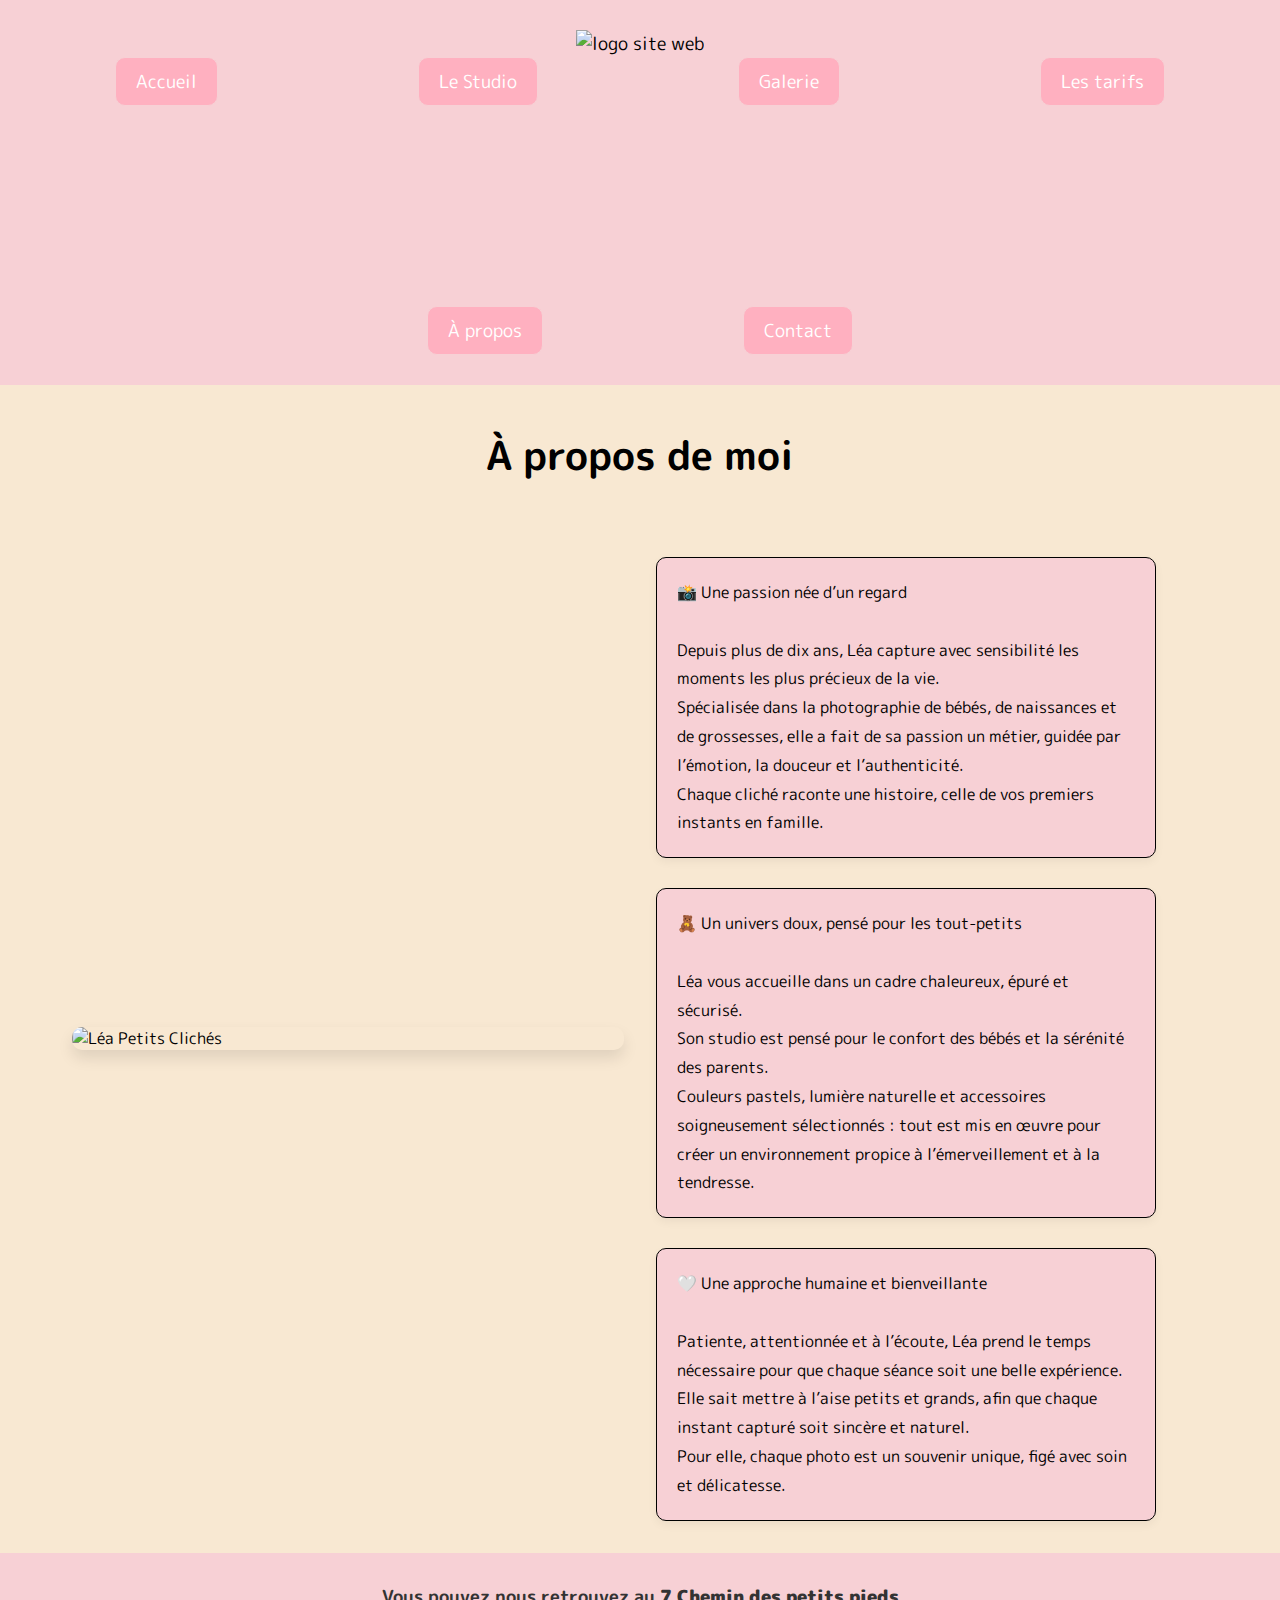
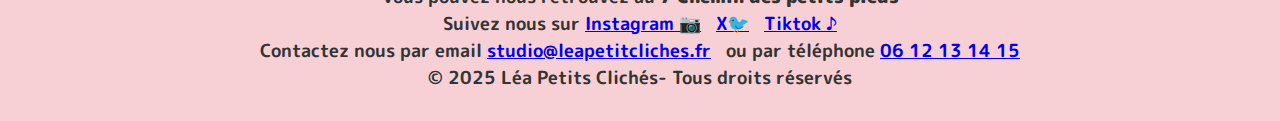
==== commit 8a143938: "feat : correct again for the validator" ====
--- a/A_propos.html
+++ b/A_propos.html
@@ -26,6 +26,7 @@
     <main>
         <h1 class="title">À propos de moi</h1>
         <section id="boite1_apropos">
+          <h2 class="visually-hidden">Section de contact</h2>
             <img class="img_apropos" src="https://raw.githubusercontent.com/LucasAliasElvennope/image_for_project/refs/heads/feature/img/DeWatermark.ai_1744703057205.png" alt="Léa Petits Clichés">
           
             <section aria-labelledby="apropos-title">
--- a/bebe/main.css
+++ b/bebe/main.css
@@ -1,5 +1,16 @@
 @charset "UTF-8";
 @import url("https://fonts.googleapis.com/css2?family=M+PLUS+Rounded+1c&display=swap");
+* {
+  margin: 0;
+  padding: 0;
+  box-sizing: border-box;
+}
+
+html, body {
+  width: 100%;
+  height: 100%;
+}
+
 body {
   font-family: "M PLUS Rounded 1c", sans-serif;
 }
@@ -16,272 +27,6 @@
   color: #D6456C;
 }
 
-#header,
-#header_studio,
-#header_tarifs {
-  width: 100%;
-  background-color: #f1c1f3;
-  display: flex;
-  justify-content: center;
-  align-items: center;
-  flex-direction: column;
-  text-align: center;
-  padding: 30px;
-}
-
-#header_tarifs {
-  background-color: #ffccf7;
-}
-
-#logo,
-#logo_studio {
-  display: flex;
-  align-self: center;
-  max-width: 250px;
-  height: auto;
-}
-
-#nav,
-#nav_studio {
-  display: flex;
-  gap: 200px;
-  justify-content: center;
-  align-items: center;
-  flex-wrap: wrap;
-}
-
-.btn {
-  justify-content: center;
-  align-items: center;
-  background-color: #e2a7d8;
-  color: white;
-  border: 1px solid #D8A7B1;
-  border-radius: 10px;
-  padding: 10px 20px;
-  text-align: center;
-  white-space: nowrap;
-  transition: background-color 0.3s ease;
-  text-decoration: none;
-}
-.btn:hover {
-  background-color: #C8BFE7;
-  color: #ffffff;
-}
-
-/* Responsive */
-@media screen and (max-width: 768px) {
-  #nav,
-  #nav_studio {
-    flex-direction: column;
-    gap: 20px; /* Espacement vertical pour les petits écrans */
-    justify-content: flex-start;
-    align-items: center; /* Centrer les éléments */
-  }
-  #logo,
-  #logo_studio {
-    max-width: 180px;
-  }
-  .btn {
-    width: 100%;
-    max-width: 260px;
-    padding: 10px;
-    font-size: 1rem;
-    text-align: left; /* Aligner le texte à gauche */
-  }
-  /* Suppression du menu burger : pas de styles nécessaires */
-  #burger-menu {
-    display: none; /* Cacher le burger */
-  }
-  /* Le menu est maintenant toujours visible, horizontal et centré */
-  #nav {
-    display: flex; /* Assurer que le menu est visible */
-    flex-direction: row; /* Menu horizontal */
-    gap: 20px;
-    justify-content: center; /* Centrer les liens du menu */
-    width: 100%;
-  }
-  #nav_studio {
-    display: flex;
-    flex-direction: row;
-    gap: 20px;
-    justify-content: center;
-    width: 100%;
-  }
-  #nav a {
-    padding: 15px;
-    background-color: #D8A7B1;
-    border: none;
-    width: auto;
-    color: white;
-    text-decoration: none;
-    font-size: 1.2rem;
-  }
-}
-#title {
-  display: flex;
-  justify-content: center;
-  text-align: center;
-  font-size: 2.5rem;
-  font-weight: bold;
-  color: #000000;
-  margin: 40px auto;
-  font-family: "M PLUS Rounded 1c", sans-serif;
-  font-weight: bolder;
-}
-
-#title_studio {
-  display: flex;
-  justify-content: center;
-  text-align: center;
-  font-size: 2.5rem;
-  font-weight: bold;
-  color: #000000;
-  margin: 40px auto;
-  font-family: "M PLUS Rounded 1c", sans-serif;
-  font-weight: bolder;
-}
-
-#title_gallerie {
-  display: flex;
-  justify-content: center;
-  text-align: center;
-  font-weight: bold;
-  font-size: 2.5rem;
-  color: #000000;
-  margin: 40px auto;
-  font-family: "M PLUS Rounded 1c", sans-serif;
-  font-weight: bolder;
-}
-
-#title_gallerie2 {
-  display: flex;
-  justify-content: center;
-  text-align: center;
-  font-weight: bold;
-  color: #000000;
-  margin: 40px auto;
-  font-family: "M PLUS Rounded 1c", sans-serif;
-  font-weight: bolder;
-  font-size: 1.5rem;
-}
-
-.title {
-  display: flex;
-  justify-content: center;
-  text-align: center;
-  font-size: 2.5rem;
-  font-weight: bold;
-  color: #000000;
-  margin: 40px auto;
-  font-family: "M PLUS Rounded 1c", sans-serif;
-  font-weight: bolder;
-}
-
-.title_jr {
-  display: flex;
-  justify-content: center;
-  text-align: center;
-  font-weight: bold;
-  color: #000000;
-  margin: 40px auto;
-  font-family: "M PLUS Rounded 1c", sans-serif;
-  font-weight: bolder;
-  font-size: 1.5rem;
-}
-
-#enceinte {
-  width: 1000px;
-  height: 500px;
-  display: flex;
-  align-items: center;
-  justify-content: center;
-  border: 1px solid #333;
-  border-radius: 10px;
-}
-#enceinte:hover {
-  background-color: #C8BFE7;
-  color: #ffffff;
-}
-
-body {
-  margin: 0;
-  padding: 0;
-  height: 100vh;
-  width: 100vw;
-  background-color: #ffecfc;
-  background-size: cover;
-  background-repeat: no-repeat;
-  background-position: center;
-}
-
-#img1 {
-  width: 500px;
-  height: 250px;
-  display: flex;
-  align-items: center;
-  justify-content: center;
-  border: 1px solid #333;
-  border-radius: 10px;
-}
-#img1:hover {
-  background-color: #C8BFE7;
-  color: #ffffff;
-}
-
-#img2 {
-  width: 500px;
-  height: 250px;
-  display: flex;
-  align-items: center;
-  justify-content: center;
-  border: 1px solid #333;
-  border-radius: 10px;
-}
-#img2:hover {
-  background-color: #C8BFE7;
-  color: #ffffff;
-}
-
-#entrance {
-  width: 1000px;
-  height: 600px;
-  display: flex;
-  align-items: center;
-  justify-content: center;
-  border: 1px solid #333;
-  border-radius: 10px;
-}
-#entrance:hover {
-  background-color: #C8BFE7;
-  color: #ffffff;
-}
-
-#footer,
-#footer_studio {
-  display: flex;
-  justify-content: center;
-  align-items: center;
-  text-align: center;
-  padding: 30px;
-  background-color: #f1c1f3;
-  color: #333;
-  flex-direction: row;
-  flex-wrap: wrap;
-  gap: 20px;
-  font-family: "M PLUS Rounded 1c", sans-serif;
-  font-size: medium;
-}
-
-/* Responsive footer pour petits écrans */
-@media screen and (max-width: 768px) {
-  #footer,
-  #footer_studio {
-    flex-direction: column; /* Met les éléments les uns au-dessus des autres */
-    padding: 20px;
-    gap: 15px;
-    font-size: small;
-  }
-}
 .visually-hidden {
   position: absolute !important;
   width: 1px;
@@ -294,20 +39,215 @@
   border: 0;
 }
 
-* {
-  margin: 0;
-  padding: 0;
-  box-sizing: border-box;
-}
-
-html, body {
-  width: 100%;
-  height: 100%;
-}
-
-main {
-  padding-top: 100px;
-  padding-bottom: 100px;
+#header,
+#header_studio,
+#header_tarifs {
+  font-size: large;
+  width: 100%;
+  background-color: #F7D0D5;
+  display: flex;
+  justify-content: center;
+  align-items: center;
+  flex-direction: column;
+  text-align: center;
+  padding: 30px;
+}
+
+#header_tarifs {
+  background-color: transparent;
+}
+
+#logo,
+#logo_studio {
+  display: flex;
+  align-self: center;
+  max-width: auto;
+  height: auto;
+}
+
+#nav,
+#nav_studio {
+  font-size: large;
+  display: flex;
+  gap: 200px;
+  justify-content: center;
+  align-items: center;
+  flex-wrap: wrap;
+}
+
+.btn {
+  justify-content: center;
+  align-items: center;
+  background-color: #FFB0C0;
+  color: white;
+  border: 1px solid #F7D0D5;
+  border-radius: 10px;
+  padding: 10px 20px;
+  text-align: center;
+  white-space: nowrap;
+  transition: background-color 0.3s ease;
+  text-decoration: none;
+  font-size: large;
+}
+.btn:hover {
+  background-color: #FFB0C0;
+  color: #000000;
+}
+
+/* Responsive */
+@media screen and (max-width: 768px) {
+  #nav,
+  #nav_studio {
+    flex-direction: column;
+    gap: 20px; /* Espacement vertical pour les petits écrans */
+    justify-content: flex-start;
+    align-items: center; /* Centrer les éléments */
+  }
+  #logo,
+  #logo_studio {
+    max-width: 180px;
+  }
+  .btn {
+    width: 100%;
+    max-width: 260px;
+    padding: 10px;
+    font-size: large;
+    text-align: left; /* Aligner le texte à gauche */
+  }
+  /* Suppression du menu burger : pas de styles nécessaires */
+  #burger-menu {
+    display: none; /* Cacher le burger */
+  }
+  /* Le menu est maintenant toujours visible, horizontal et centré */
+  #nav {
+    display: flex; /* Assurer que le menu est visible */
+    flex-direction: row; /* Menu horizontal */
+    gap: 20px;
+    justify-content: center; /* Centrer les liens du menu */
+    width: 100%;
+  }
+  #nav_studio {
+    display: flex;
+    flex-direction: row;
+    gap: 20px;
+    justify-content: center;
+    width: 100%;
+  }
+  #nav a {
+    padding: 15px;
+    background-color: #D8A7B1;
+    border: none;
+    width: auto;
+    color: white;
+    text-decoration: none;
+    font-size: 1.2rem;
+  }
+}
+#footer,
+#footer_studio {
+  margin-top: auto;
+  display: flex;
+  justify-content: center;
+  align-items: center;
+  text-align: center;
+  padding: 30px;
+  background-color: #F7D0D5;
+  color: #333;
+  flex-direction: row;
+  flex-wrap: wrap;
+}
+#footer p,
+#footer_studio p {
+  font-family: "M PLUS Rounded 1c", sans-serif;
+  font-size: large;
+  background-color: #F7D0D5;
+}
+
+/* Responsive footer pour petits écrans */
+@media screen and (max-width: 768px) {
+  #footer,
+  #footer_studio {
+    flex-direction: column; /* Met les éléments les uns au-dessus des autres */
+    padding: 20px;
+    gap: 15px;
+  }
+}
+#title {
+  background-color: #F8E8D2;
+  display: flex;
+  justify-content: center;
+  text-align: center;
+  font-size: 2.5rem;
+  font-weight: bold;
+  color: #000000;
+  margin: 40px auto;
+  font-family: "M PLUS Rounded 1c", sans-serif;
+  font-weight: bolder;
+}
+
+#title_studio {
+  background-color: #F8E8D2;
+  display: flex;
+  justify-content: center;
+  text-align: center;
+  font-size: 2.5rem;
+  font-weight: bold;
+  color: #000000;
+  margin: 40px auto;
+  font-family: "M PLUS Rounded 1c", sans-serif;
+  font-weight: bolder;
+}
+
+#title_gallerie {
+  background-color: #F8E8D2;
+  display: flex;
+  justify-content: center;
+  text-align: center;
+  font-weight: bold;
+  font-size: 2.5rem;
+  color: #000000;
+  margin: 40px auto;
+  font-family: "M PLUS Rounded 1c", sans-serif;
+  font-weight: bolder;
+}
+
+#title_gallerie2 {
+  background-color: #F8E8D2;
+  display: flex;
+  justify-content: center;
+  text-align: center;
+  font-weight: bold;
+  color: #000000;
+  margin: 40px auto;
+  font-family: "M PLUS Rounded 1c", sans-serif;
+  font-weight: bolder;
+  font-size: 1.5rem;
+}
+
+.title {
+  background-color: #F8E8D2;
+  display: flex;
+  justify-content: center;
+  text-align: center;
+  font-size: 2.5rem;
+  font-weight: bold;
+  color: #000000;
+  margin: 40px auto;
+  font-family: "M PLUS Rounded 1c", sans-serif;
+  font-weight: bolder;
+}
+
+.title_jr {
+  background-color: #F8E8D2;
+  display: flex;
+  justify-content: center;
+  text-align: center;
+  font-weight: bold;
+  color: #000000;
+  margin: 40px auto;
+  font-family: "M PLUS Rounded 1c", sans-serif;
+  font-weight: bolder;
+  font-size: 1.5rem;
 }
 
 #carte {
@@ -325,17 +265,95 @@
   display: block;
 }
 
+#enceinte {
+  width: 1000px;
+  height: 500px;
+  display: flex;
+  align-items: center;
+  justify-content: center;
+  border: 1px solid #333;
+  border-radius: 10px;
+}
+#enceinte:hover {
+  background-color: #C8BFE7;
+  color: #ffffff;
+}
+
+body {
+  margin: 0;
+  padding: 0;
+  height: 100vh;
+  width: 100vw;
+  background-color: #ffecfc;
+  background-size: cover;
+  background-repeat: no-repeat;
+  background-position: center;
+}
+
+#img1 {
+  width: 500px;
+  height: 250px;
+  display: flex;
+  align-items: center;
+  justify-content: center;
+  border: 1px solid #333;
+  border-radius: 10px;
+}
+#img1:hover {
+  background-color: #C8BFE7;
+  color: #ffffff;
+}
+
+#img2 {
+  width: 500px;
+  height: 250px;
+  display: flex;
+  align-items: center;
+  justify-content: center;
+  border: 1px solid #333;
+  border-radius: 10px;
+}
+#img2:hover {
+  background-color: #C8BFE7;
+  color: #ffffff;
+}
+
+#entrance {
+  width: 1000px;
+  height: 600px;
+  display: flex;
+  align-items: center;
+  justify-content: center;
+  border: 1px solid #333;
+  border-radius: 10px;
+}
+#entrance:hover {
+  background-color: #C8BFE7;
+  color: #ffffff;
+}
+
 /* Styles généraux */
+html, body {
+  height: 100%;
+  margin: 0;
+}
+
 body {
-  background-color: #ffe3fb;
+  display: flex;
+  flex-direction: column;
+}
+
+main {
+  flex: 1;
+  background-color: #F8E8D2;
 }
 
 /* Le container principal */
 #boite {
+  background-color: #F8E8D2;
   border: none;
   display: grid;
   grid-template-columns: 1fr; /* Une seule colonne */
-  gap: 10px;
   place-items: center;
   align-items: center;
   justify-content: center;
@@ -344,6 +362,7 @@
 
 /* Le container boîte 1 */
 #boite1 {
+  background-color: #F8E8D2;
   border: none;
   display: grid;
   grid-template-columns: 1fr; /* Une seule colonne */
@@ -356,10 +375,10 @@
 }
 
 #boite1 p {
-  background-color: transparent;
-  border: none;
-  width: 100%;
-  max-width: 800px;
+  background-color: #F8E8D2;
+  border: none;
+  width: 100%;
+  max-width: 900px;
   margin: 0 auto;
   font-family: "M PLUS Rounded 1c", sans-serif;
   font-weight: bolder;
@@ -369,6 +388,7 @@
 
 /* Le container box */
 #box {
+  background-color: #F8E8D2;
   border: none;
   display: grid;
   grid-template-columns: 1fr; /* Une seule colonne */
@@ -384,6 +404,7 @@
 
 /* Le container principal */
 #container, #container1 {
+  background-color: #F8E8D2;
   border: none;
   display: grid;
   grid-template-columns: 1fr; /* Une seule colonne */
@@ -396,6 +417,7 @@
 
 /* Le container boite 2 */
 #boite2 {
+  background-color: #F8E8D2;
   border: none;
   display: grid;
   grid-template-columns: 1fr; /* Une seule colonne */
@@ -407,10 +429,11 @@
 
 /* Box individuelles */
 #box1, #box2, #box3 {
+  background-color: #F8E8D2;
   width: 100%;
   max-width: 550px; /* Largeur maximale des box */
   max-height: 600px;
-  background-color: #f8c4eb;
+  background-color: #F7D0D5;
   border: 1px solid #333;
   color: #333;
   border-radius: 20px;
@@ -419,10 +442,14 @@
   justify-content: center;
   align-items: center;
   text-align: center;
+  box-shadow: 0 4px 10px rgba(0, 0, 0, 0.05);
+  border-radius: 20px;
+  padding: 20px;
 }
 
 /* Espaces entre les sections */
 #espace, #espace1, #espace2 {
+  background-color: #F8E8D2;
   border: none;
   height: 70px;
   width: 100%;
@@ -430,6 +457,7 @@
 
 /* Image avec bordure ronde */
 #imgBox {
+  background-color: #F8E8D2;
   margin-bottom: 10px;
   margin-top: 10px;
   border: 2px solid #333;
@@ -554,24 +582,6 @@
 #espace,
 #espace1 {
   height: 60px;
-}
-
-/* ==== FOOTER ==== */
-#footer_studio {
-  display: flex;
-  justify-content: center;
-  align-items: center;
-  text-align: center;
-  padding: 30px;
-  background-color: #fddaf8;
-  color: #333;
-  flex-direction: column;
-}
-
-#footer_studio p {
-  max-width: 900px;
-  width: 90%;
-  line-height: 1.5;
 }
 
 /* ==== RESPONSIVE ==== */
@@ -628,8 +638,8 @@
   gap: 10px;
   border-radius: 10px;
   text-align: left;
-  border: 1px solid #e7a8f7;
-  background-color: transparent;
+  border: 1px solid #000000;
+  background-color: #F7D0D5;
   box-shadow: 0 4px 10px rgba(0, 0, 0, 0.05);
 }
 
@@ -668,12 +678,12 @@
   font-family: "M PLUS Rounded 1c", sans-serif;
 }
 
-/* ==== GALERIE MASONRY ==== */
+/* ==== MASONRY ==== */
 .masonry {
-  column-count: 4;
-  column-gap: 120px;
+  column-count: 3;
+  column-gap: 80px;
   padding: 40px;
-  max-width: 1200px;
+  max-width: 1400px;
   margin: 0 auto;
 }
 
@@ -685,14 +695,15 @@
   border-radius: 20px;
   box-shadow: 0 2px 10px rgba(0, 0, 0, 0.1);
   transition: transform 0.3s ease;
+  max-width: 100%;
 }
 
 .imgGallerie:hover {
-  transform: scale(1.03);
+  transform: scale(1.55);
 }
 
 /* ==== RESPONSIVE ==== */
-@media screen and (max-width: 1024px) {
+@media screen and (max-width: 1025px) {
   .masonry {
     column-count: 3;
   }
@@ -701,62 +712,19 @@
   .masonry {
     column-count: 2;
   }
-  #title_gallerie {
-    font-size: 2rem;
-  }
-  #title_gallerie2 {
-    font-size: 1rem;
-    padding: 0 10px;
-  }
 }
 @media screen and (max-width: 480px) {
   .masonry {
     column-count: 1;
   }
-  #title_gallerie {
-    font-size: 1.8rem;
-  }
-  #title_gallerie2 {
-    font-size: 0.95rem;
-  }
-}
-/* ==== FOOTER (déjà vu mais je te le remets propre) ==== */
-#footer {
-  background-color: #fddaf8;
-  text-align: center;
-  padding: 30px;
-  font-family: "M PLUS Rounded 1c", sans-serif;
-}
-
-#footer p {
-  max-width: 900px;
-  margin: 0 auto;
-  line-height: 1.6;
-}
-
-@media screen and (min-width: 1025px) {
-  .masonry {
-    column-count: 3; /* Augmente le nombre de colonnes */
-  }
-  .imgGallerie,
-  .masonry img {
-    width: 135%; /* Garder la largeur de l'image à 100% de la colonne */
-    max-width: 600px; /* Limite la taille de l'image (si nécessaire) */
-    margin-bottom: 20px; /* Espacement plus grand entre les images */
-  }
-}
-/* === Section Contact === */
-main {
-  background-color: #f5e0f2;
-}
-
+}
 #contact {
   display: flex;
   flex-direction: column;
   align-items: center;
   gap: 2rem;
   padding: 2rem;
-  background-color: #f5e0f2;
+  background-color: #F8E8D2;
 }
 
 /* Titre Contact */
@@ -846,7 +814,7 @@
 form button {
   align-self: flex-start;
   padding: 0.75rem 1.5rem;
-  background-color: #f3bebe;
+  background-color: #FFB0C0;
   color: #000;
   font-size: 1rem;
   font-family: "M PLUS Rounded 1c", sans-serif;
